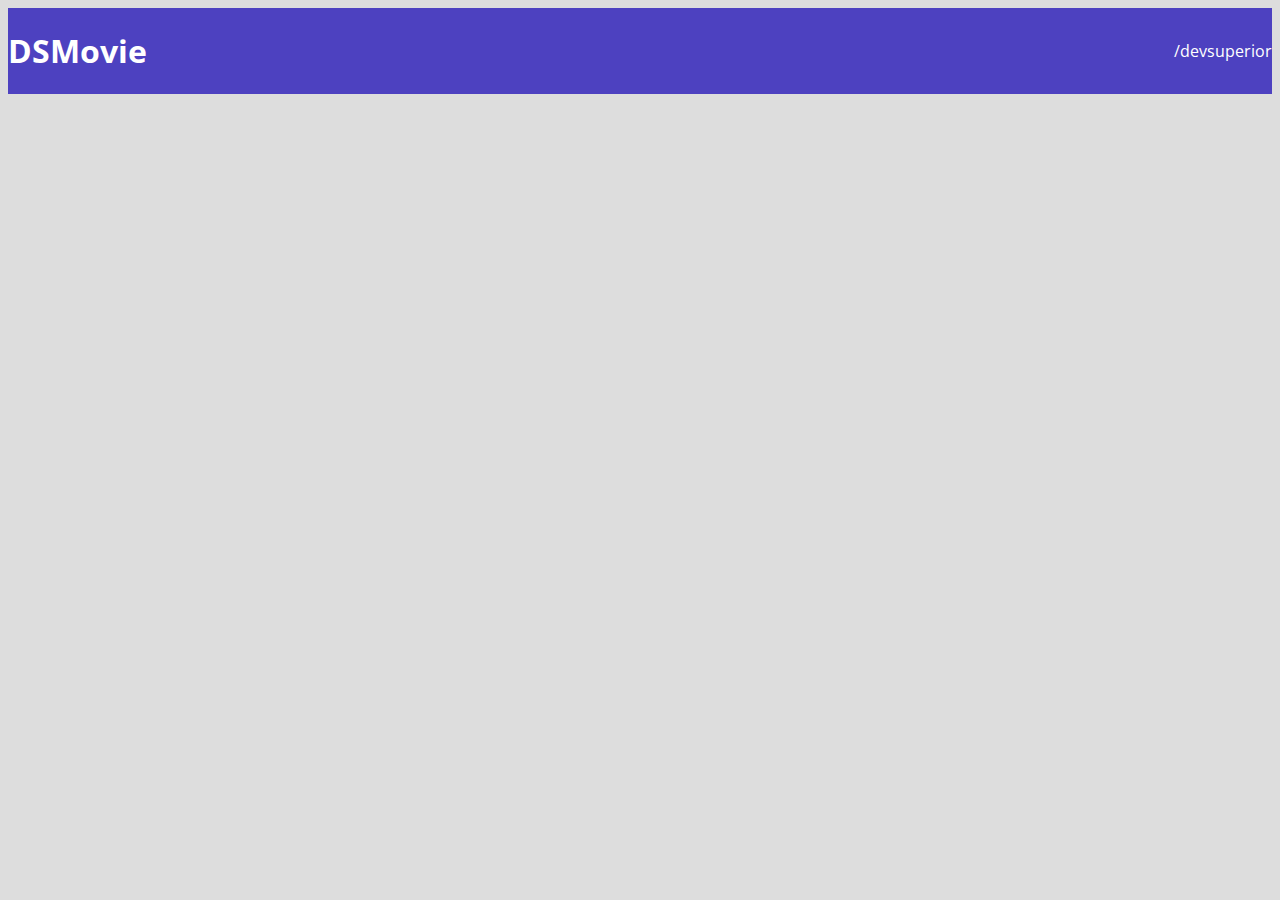
==== index.html @ 49276099 "Barra superior PARTE 1" ====
<!DOCTYPE html>
<html lang="en">
<head>
    <meta charset="UTF-8">
    <meta http-equiv="X-UA-Compatible" content="IE=edge">
    <meta name="viewport" content="width=device-width, initial-scale=1.0">
    <title> Projeto DSMovie</title>

    <link href="https://cdn.jsdelivr.net/npm/bootstrap@5.1.3/dist/css/bootstrap.min.css" rel="stylesheet" integrity="sha384-1BmE4kWBq78iYhFldvKuhfTAU6auU8tT94WrHftjDbrCEXSU1oBoqyl2QvZ6jIW3" crossorigin="anonymous">
    
    <link rel="stylesheet" href="css/styles.css">

</head>
<body>
    <header>
        <nav class="container">
            <h1>DSMovie</h1>
            <a href="https://github.com/devsuperior">/devsuperior</a>
        </nav>
    </header>

</body>
</html>
---- css/styles.css ----
@import url('https://fonts.googleapis.com/css2?family=Open+Sans:wght@300;400;700&display=swap');

* {
    box-sizing: border-box;
font-family:'Open Sans', sans-serif;
}

html, body {
    background-color: #ddd;
}

header {
    background-color: #4D41C0;
    color: #FFFFFF;
}

nav {
    display: flex;
    align-items: center;
    justify-content: space-between;
}

a, a:hover {
    text-decoration: none;
    color: unset;
}
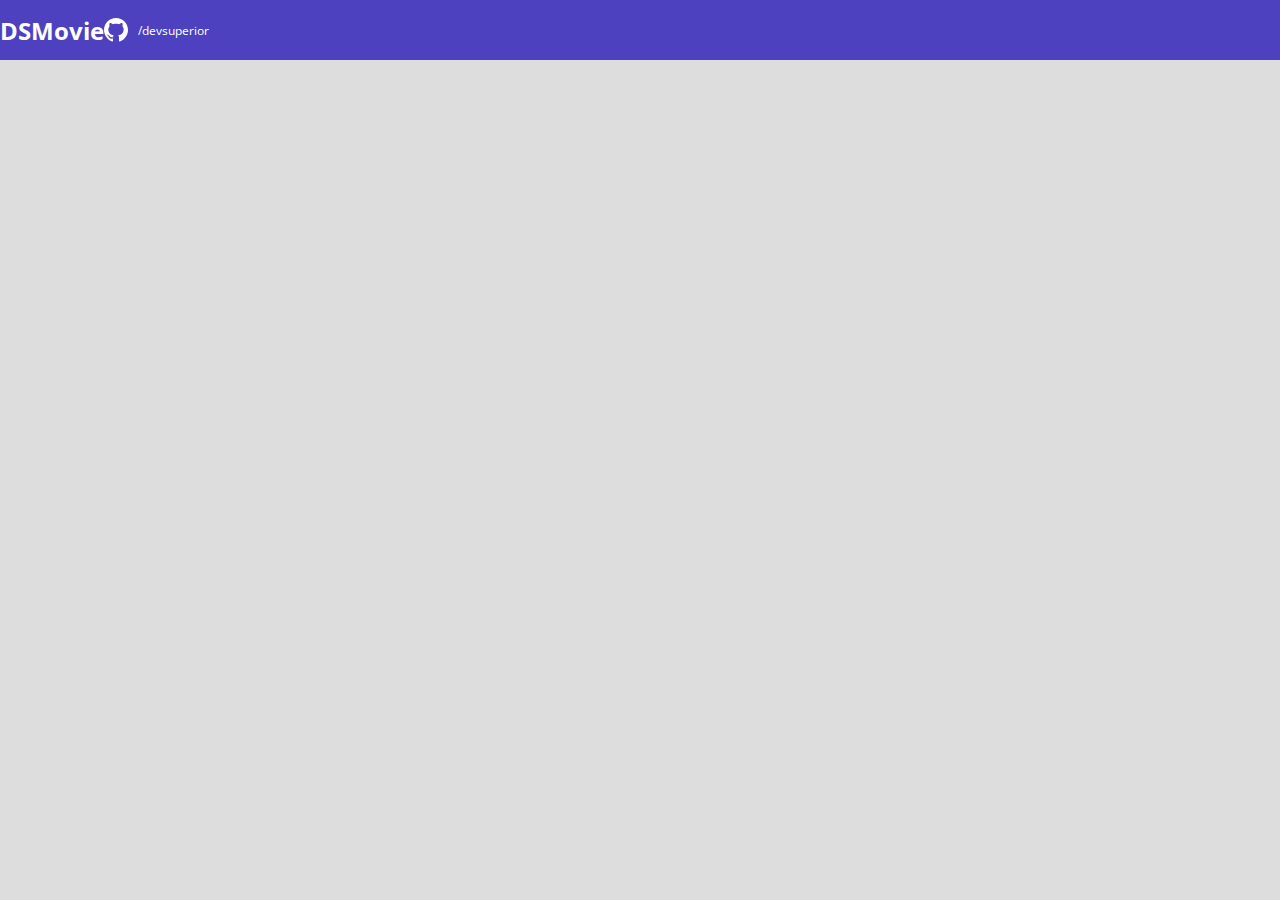
==== commit 69ec99de: "Barra superior PARTE 2" ====
--- a/index.html
+++ b/index.html
@@ -1,23 +1,30 @@
 <!DOCTYPE html>
 <html lang="en">
+
 <head>
     <meta charset="UTF-8">
     <meta http-equiv="X-UA-Compatible" content="IE=edge">
     <meta name="viewport" content="width=device-width, initial-scale=1.0">
     <title> Projeto DSMovie</title>
 
-    <link href="https://cdn.jsdelivr.net/npm/bootstrap@5.1.3/dist/css/bootstrap.min.css" rel="stylesheet" integrity="sha384-1BmE4kWBq78iYhFldvKuhfTAU6auU8tT94WrHftjDbrCEXSU1oBoqyl2QvZ6jIW3" crossorigin="anonymous">
-    
+    <link href="https://cdn.jsdelivr.net/npm/bootstrap@5.1.3/dist/css/bootstrap.min.css" rel="stylesheet"
+        integrity="sha384-1BmE4kWBq78iYhFldvKuhfTAU6auU8tT94WrHftjDbrCEXSU1oBoqyl2QvZ6jIW3" crossorigin="anonymous">
+
     <link rel="stylesheet" href="css/styles.css">
 
 </head>
+
 <body>
     <header>
         <nav class="container">
             <h1>DSMovie</h1>
-            <a href="https://github.com/devsuperior">/devsuperior</a>
+            <div class="dsmovie-contact-container">
+                <img src="img/github.svg" alt="Github">
+                <a href="https://github.com/devsuperior">/devsuperior</a>
+            </div>
         </nav>
     </header>
 
 </body>
+
 </html>--- a/css/styles.css
+++ b/css/styles.css
@@ -1,17 +1,32 @@
 @import url('https://fonts.googleapis.com/css2?family=Open+Sans:wght@300;400;700&display=swap');
 
+:root {
+    --bg-gray: #ddd;
+    --color-primary: #4D41C0;
+    --white: #fff
+
+}
+
 * {
+    margin: 0;
     box-sizing: border-box;
 font-family:'Open Sans', sans-serif;
 }
 
+h1, h2, h3, h4, h5, h6 {
+    margin: 0;    
+}
+
 html, body {
-    background-color: #ddd;
+    background-color: var(--bg-gray);
 }
 
 header {
-    background-color: #4D41C0;
-    color: #FFFFFF;
+    background-color: var(--color-primary);
+    color: var(--white);
+    height: 60px;  
+    display: flex;
+    align-items: center;
 }
 
 nav {
@@ -20,7 +35,26 @@
     justify-content: space-between;
 }
 
+nav h1 {
+    font-size: 24px;
+    font-weight: 700;
+}
+nav a {
+    font-size: 12px;
+    font-weight: 400;   
+}
+
 a, a:hover {
     text-decoration: none;
     color: unset;
+}
+
+.dsmovie-contact-container {
+    display: flex;
+    align-items: center;
+
+}
+
+.dsmovie-contact-container img {
+    margin-right: 10px;
 }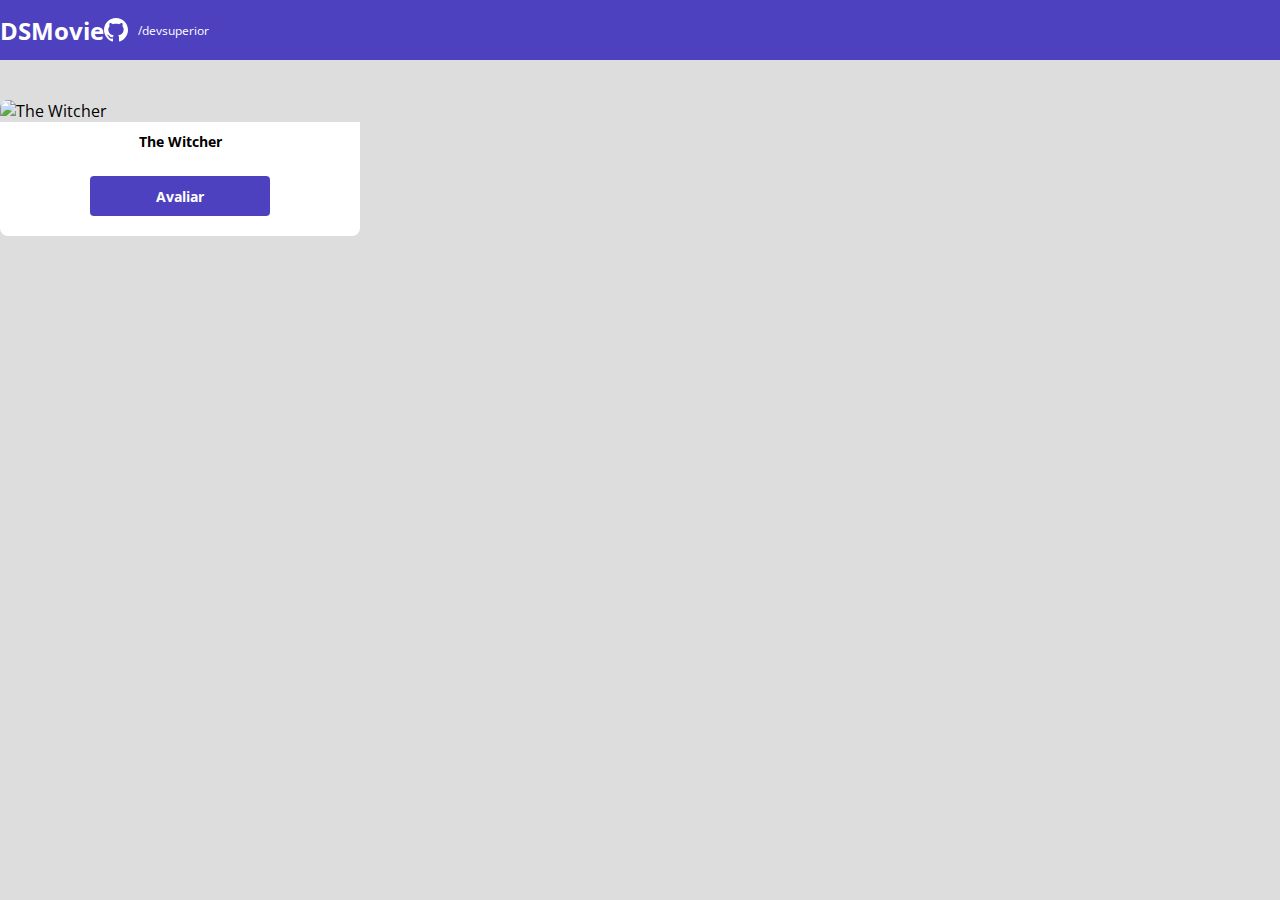
==== commit a1507307: "Card de filme" ====
--- a/index.html
+++ b/index.html
@@ -25,6 +25,21 @@
         </nav>
     </header>
 
+    <main>
+        <section id="dsmovie-card-list" class="container">
+
+            <div class="dsmovie-card">
+                <img src="https://www.themoviedb.org/t/p/w533_and_h300_bestv2/jBJWaqoSCiARWtfV0GlqHrcdidd.jpg" alt="The Witcher">
+                <div class="dsmovie-card-description">
+                    <h3>The Witcher</h3>
+                    <a class="dsmovie-btn" href="form.html">Avaliar</a> 
+                </div>
+
+            </div>
+        </section>
+
+    </main>
+    
 </body>
 
 </html>--- a/css/styles.css
+++ b/css/styles.css
@@ -2,6 +2,7 @@
 
 :root {
     --bg-gray: #ddd;
+    --text-gray: #4a4a4a;
     --color-primary: #4D41C0;
     --white: #fff
 
@@ -57,4 +58,49 @@
 
 .dsmovie-contact-container img {
     margin-right: 10px;
+}
+
+#dsmovie-card-list {
+   padding: 40px 0;
+
+}
+
+.dsmovie-card {
+    width: 360px;
+
+}
+
+.dsmovie-card img {
+    width: 100%;
+    border-radius: 8px 8px 0 0;    
+}
+
+.dsmovie-card-description {
+    background-color: var(--white);
+    padding: 10px 0 20px 0;
+    display: flex;
+    flex-direction: column;
+    align-items: center;
+    border-radius: 0 0 8px 8px;
+
+}
+
+.dsmovie-card-description h3 {
+    font-size: 14px;
+    font-weight: 700;
+    margin-bottom: 25px;
+    
+}
+
+.dsmovie-btn, .dsmovie-btn:hover {
+    width: 180px;
+    height: 40px;
+    background-color: var(--color-primary);
+    color: var(--white);
+    font-size: 14px;
+    font-weight: 700;
+    display: flex;
+    align-items: center;
+    justify-content: center;
+    border-radius: 4px;
 }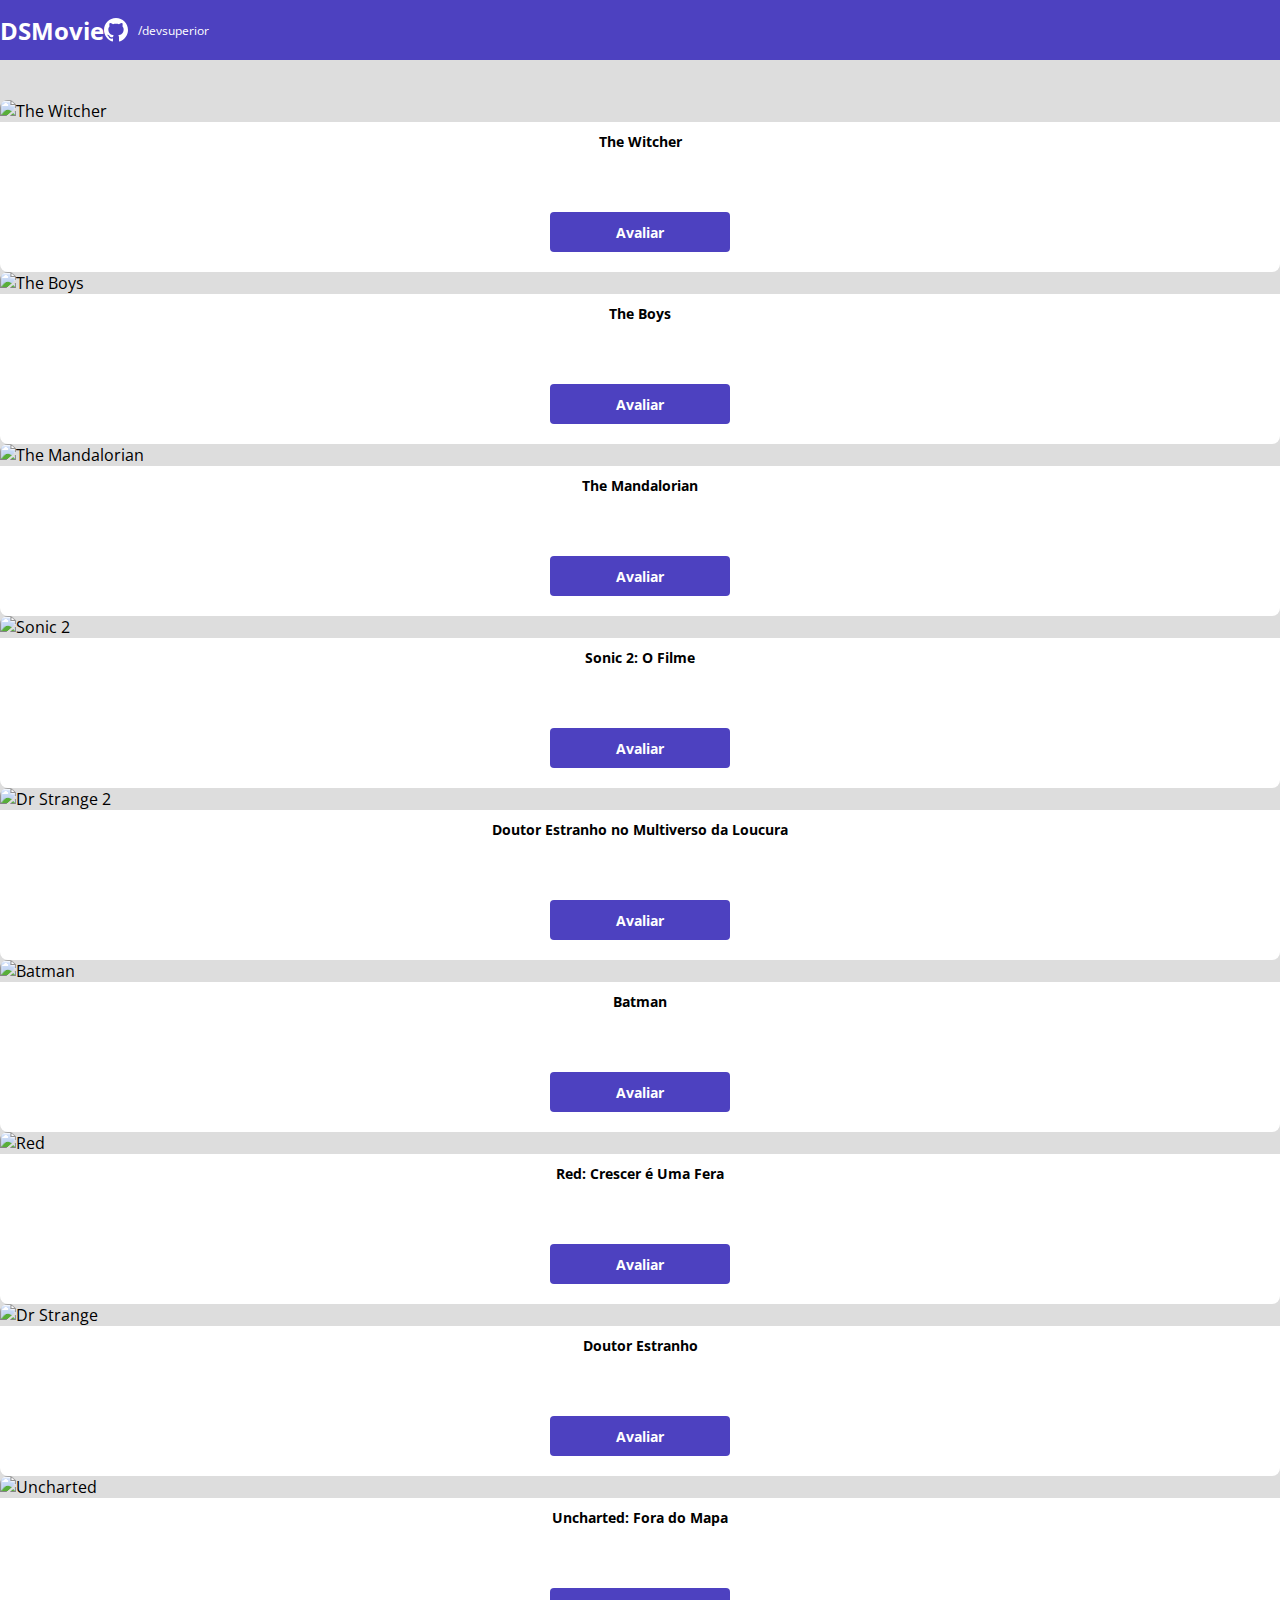
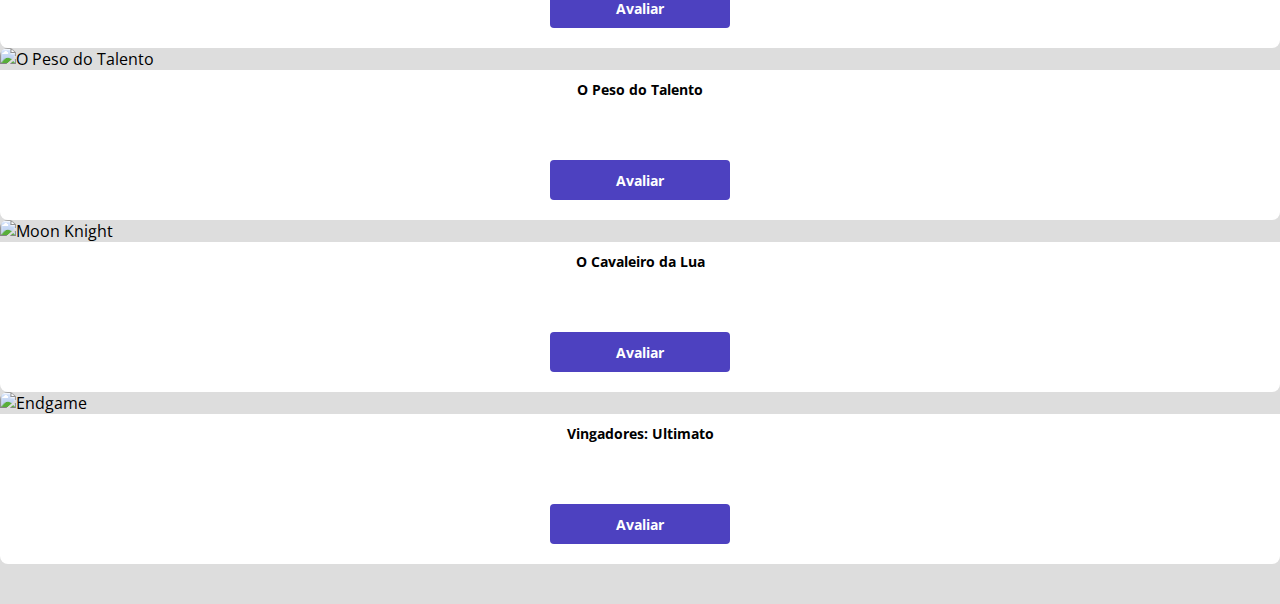
==== commit cfc5fa76: "Listagem de cards" ====
--- a/index.html
+++ b/index.html
@@ -28,14 +28,131 @@
     <main>
         <section id="dsmovie-card-list" class="container">
 
-            <div class="dsmovie-card">
-                <img src="https://www.themoviedb.org/t/p/w533_and_h300_bestv2/jBJWaqoSCiARWtfV0GlqHrcdidd.jpg" alt="The Witcher">
-                <div class="dsmovie-card-description">
-                    <h3>The Witcher</h3>
-                    <a class="dsmovie-btn" href="form.html">Avaliar</a> 
+            <div class="row">
+
+                <div class="col-sm-6 col-lg-4 col-xl-3 mb-3">
+                    <div class="dsmovie-card">
+                        <img src="https://www.themoviedb.org/t/p/w533_and_h300_bestv2/jBJWaqoSCiARWtfV0GlqHrcdidd.jpg" alt="The Witcher">
+                        <div class="dsmovie-card-description">
+                            <h3>The Witcher</h3>
+                            <a class="dsmovie-btn" href="form.html">Avaliar</a> 
+                        </div>
+                    </div>
+                </div>
+                
+                <div class="col-sm-6 col-lg-4 col-xl-3 mb-3">
+                    <div class="dsmovie-card">
+                        <img src="https://www.themoviedb.org/t/p/w533_and_h300_bestv2/bI37vIHSH7o4IVkq37P8cfxQGMx.jpg" alt="The Boys">
+                        <div class="dsmovie-card-description">
+                            <h3>The Boys</h3>
+                            <a class="dsmovie-btn" href="form.html">Avaliar</a> 
+                        </div>
+                    </div>
+                </div>
+                      
+                <div class="col-sm-6 col-lg-4 col-xl-3 mb-3">
+                    <div class="dsmovie-card">
+                        <img src="https://www.themoviedb.org/t/p/w533_and_h300_bestv2/9ijMGlJKqcslswWUzTEwScm82Gs.jpg" alt="The Mandalorian">
+                        <div class="dsmovie-card-description">
+                            <h3>The Mandalorian</h3>
+                            <a class="dsmovie-btn" href="form.html">Avaliar</a> 
+                        </div>
+                    </div>
+                </div>      
+
+                <div class="col-sm-6 col-lg-4 col-xl-3 mb-3">
+                    <div class="dsmovie-card">
+                        <img src="https://www.themoviedb.org/t/p/w533_and_h300_bestv2/egoyMDLqCxzjnSrWOz50uLlJWmD.jpg" alt="Sonic 2">
+                        <div class="dsmovie-card-description">
+                            <h3>Sonic 2: O Filme</h3>
+                            <a class="dsmovie-btn" href="form.html">Avaliar</a> 
+                        </div>
+                    </div>
+                </div>
+                                      
+                <div class="col-sm-6 col-lg-4 col-xl-3 mb-3">
+                    <div class="dsmovie-card">
+                        <img src="https://www.themoviedb.org/t/p/w533_and_h300_bestv2/AdyJH8kDm8xT8IKTlgpEC15ny4u.jpg" alt="Dr Strange 2">
+                        <div class="dsmovie-card-description">
+                            <h3>Doutor Estranho no Multiverso da Loucura</h3>
+                            <a class="dsmovie-btn" href="form.html">Avaliar</a> 
+                        </div>
+                    </div>
+                </div>
+                      
+                <div class="col-sm-6 col-lg-4 col-xl-3 mb-3">
+                    <div class="dsmovie-card">
+                        <img src="https://www.themoviedb.org/t/p/w533_and_h300_bestv2/5P8SmMzSNYikXpxil6BYzJ16611.jpg" alt="Batman">
+                        <div class="dsmovie-card-description">
+                            <h3>Batman</h3>
+                            <a class="dsmovie-btn" href="form.html">Avaliar</a> 
+                        </div>
+                    </div>
+                </div>
+                      
+                <div class="col-sm-6 col-lg-4 col-xl-3 mb-3">
+                    <div class="dsmovie-card">
+                        <img src="https://www.themoviedb.org/t/p/w533_and_h300_bestv2/fOy2Jurz9k6RnJnMUMRDAgBwru2.jpg" alt="Red">
+                        <div class="dsmovie-card-description">
+                            <h3>Red: Crescer é Uma Fera</h3>
+                            <a class="dsmovie-btn" href="form.html">Avaliar</a> 
+                        </div>
+                    </div>
+                </div>
+                      
+                <div class="col-sm-6 col-lg-4 col-xl-3 mb-3">
+                    <div class="dsmovie-card">
+                        <img src="https://www.themoviedb.org/t/p/w533_and_h300_bestv2/eQN31P4IEhyp6NkdccvppJnyuJ4.jpg" alt="Dr Strange">
+                        <div class="dsmovie-card-description">
+                            <h3>Doutor Estranho</h3>
+                            <a class="dsmovie-btn" href="form.html">Avaliar</a> 
+                        </div>
+                    </div>
+                </div>
+                      
+                <div class="col-sm-6 col-lg-4 col-xl-3 mb-3">
+                    <div class="dsmovie-card">
+                        <img src="https://www.themoviedb.org/t/p/w533_and_h300_bestv2/aEGiJJP91HsKVTEPy1HhmN0wRLm.jpg" alt="Uncharted">
+                        <div class="dsmovie-card-description">
+                            <h3>Uncharted: Fora do Mapa</h3>
+                            <a class="dsmovie-btn" href="form.html">Avaliar</a> 
+                        </div>
+                    </div>
+                </div>
+                      
+                <div class="col-sm-6 col-lg-4 col-xl-3 mb-3">
+                    <div class="dsmovie-card">
+                        <img src="https://www.themoviedb.org/t/p/w533_and_h300_bestv2/k4TpF7wl1FMPzHRJNudODAm7h0P.jpg" alt="O Peso do Talento">
+                        <div class="dsmovie-card-description">
+                            <h3>O Peso do Talento</h3>
+                            <a class="dsmovie-btn" href="form.html">Avaliar</a> 
+                        </div>
+                    </div>
+                </div>
+                      
+                <div class="col-sm-6 col-lg-4 col-xl-3 mb-3">
+                    <div class="dsmovie-card">
+                        <img src="https://www.themoviedb.org/t/p/w533_and_h300_bestv2/jtER3n8XNzZTuo6ADt7VlyXirPp.jpg" alt="Moon Knight">
+                        <div class="dsmovie-card-description">
+                            <h3>O Cavaleiro da Lua</h3>
+                            <a class="dsmovie-btn" href="form.html">Avaliar</a> 
+                        </div>
+                    </div>
+                </div>
+                      
+                <div class="col-sm-6 col-lg-4 col-xl-3 mb-3">
+                    <div class="dsmovie-card">
+                        <img src="https://www.themoviedb.org/t/p/w533_and_h300_bestv2/7RyHsO4yDXtBv1zUU3mTpHeQ0d5.jpg" alt="Endgame">
+                        <div class="dsmovie-card-description">
+                            <h3>Vingadores: Ultimato</h3>
+                            <a class="dsmovie-btn" href="form.html">Avaliar</a> 
+                        </div>
+                    </div>
                 </div>
 
             </div>
+
+
         </section>
 
     </main>
--- a/css/styles.css
+++ b/css/styles.css
@@ -66,7 +66,7 @@
 }
 
 .dsmovie-card {
-    width: 360px;
+    width: 100%;
 
 }
 
@@ -77,11 +77,13 @@
 
 .dsmovie-card-description {
     background-color: var(--white);
-    padding: 10px 0 20px 0;
+    padding: 10px 20px 20px 20px;
     display: flex;
     flex-direction: column;
     align-items: center;
+    justify-content: space-between;
     border-radius: 0 0 8px 8px;
+    min-height: 150px;
 
 }
 
@@ -89,6 +91,7 @@
     font-size: 14px;
     font-weight: 700;
     margin-bottom: 25px;
+    text-align: center;
     
 }
 
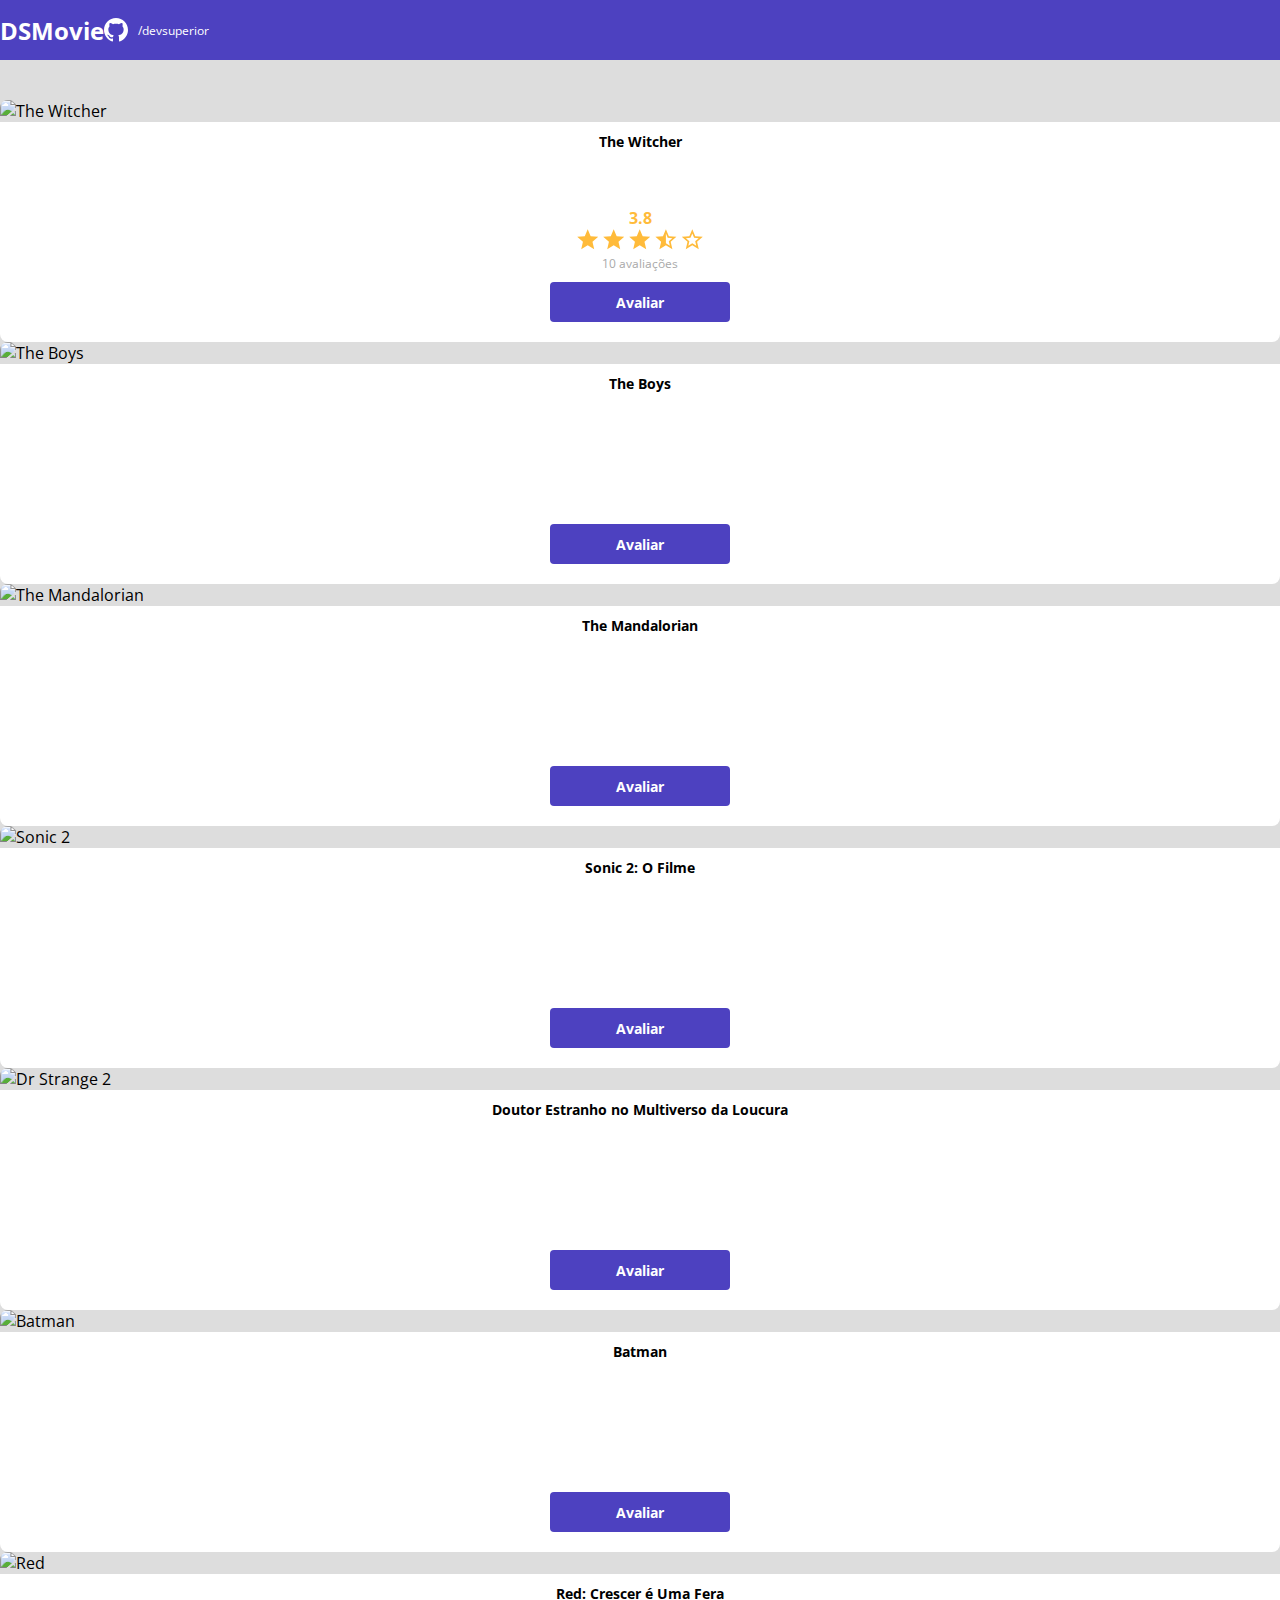
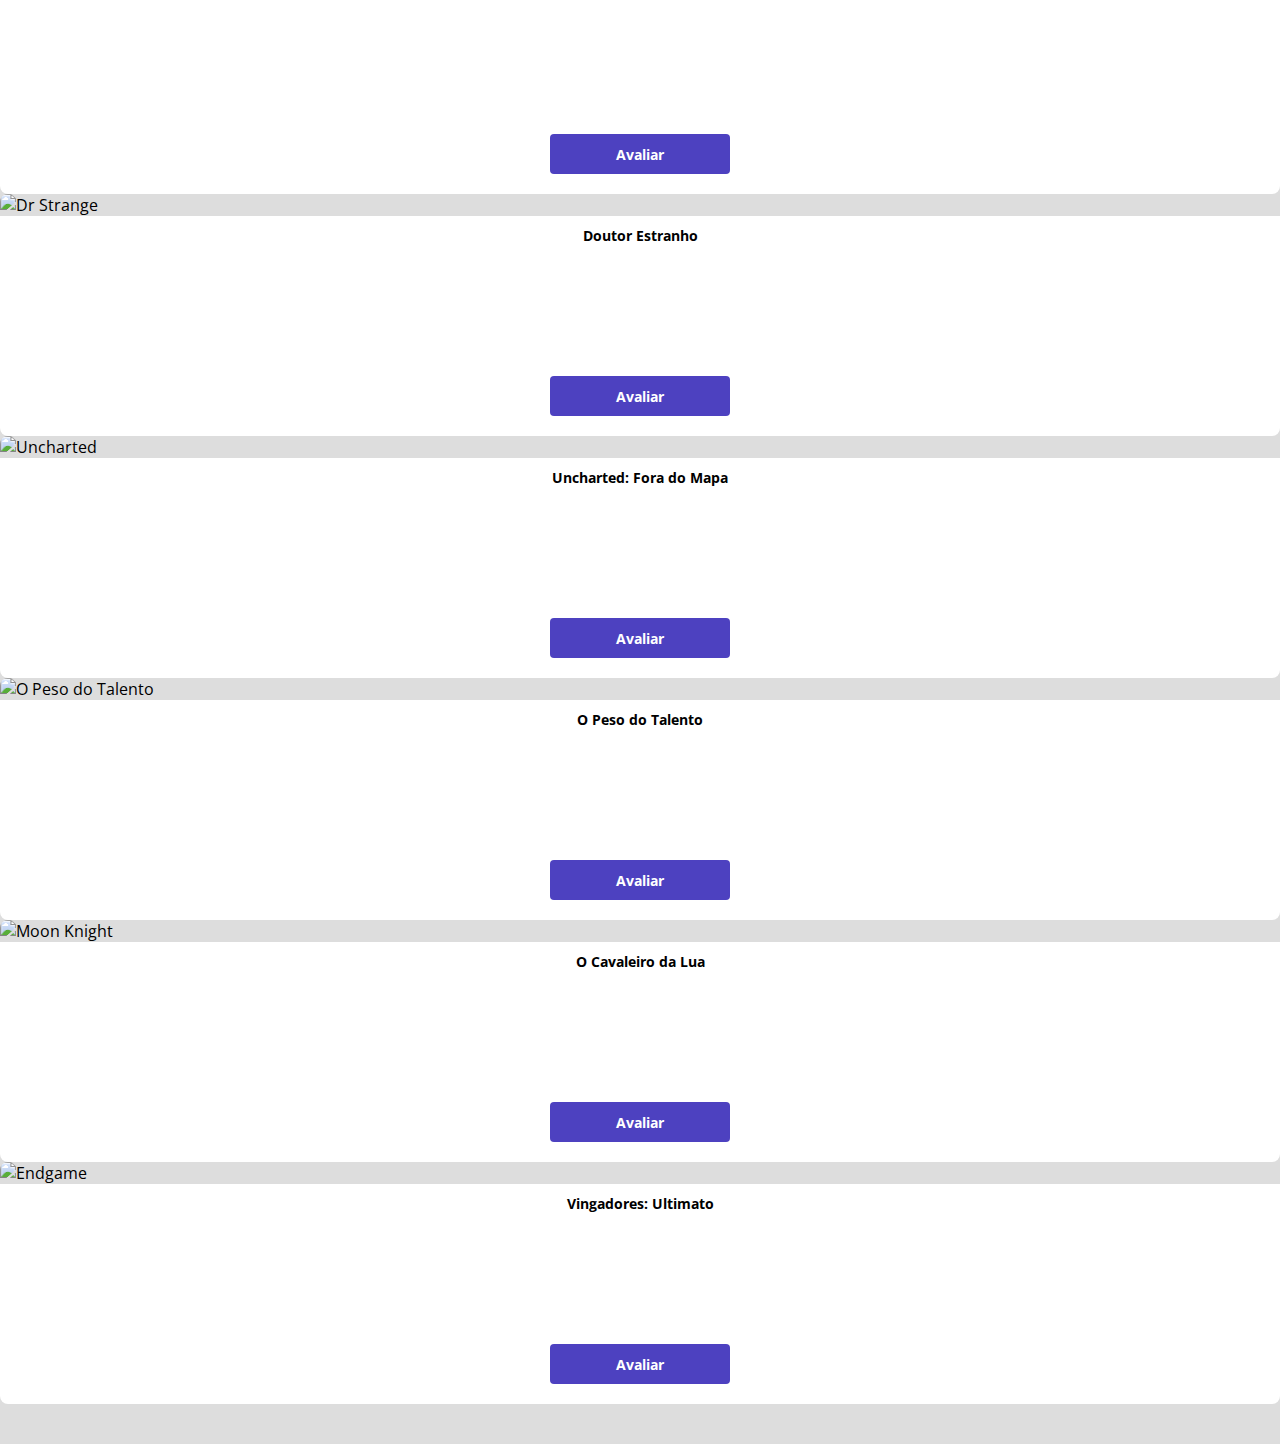
==== commit 1136c0fb: "Avaliação com estrelas" ====
--- a/index.html
+++ b/index.html
@@ -32,120 +32,143 @@
 
                 <div class="col-sm-6 col-lg-4 col-xl-3 mb-3">
                     <div class="dsmovie-card">
-                        <img src="https://www.themoviedb.org/t/p/w533_and_h300_bestv2/jBJWaqoSCiARWtfV0GlqHrcdidd.jpg" alt="The Witcher">
+                        <img src="https://www.themoviedb.org/t/p/w533_and_h300_bestv2/jBJWaqoSCiARWtfV0GlqHrcdidd.jpg"
+                            alt="The Witcher">
                         <div class="dsmovie-card-description">
                             <h3>The Witcher</h3>
-                            <a class="dsmovie-btn" href="form.html">Avaliar</a> 
+                            <div class="dsmovie-card-description-bottom">
+                                <h4>3.8</h4>
+                                <div>
+                                    <img src="img/star-full.svg" alt="Star">
+                                    <img src="img/star-full.svg" alt="Star">
+                                    <img src="img/star-full.svg" alt="Star">
+                                    <img src="img/star-half.svg" alt="Star">
+                                    <img src="img/star-empty.svg" alt="Star">
+                                </div>
+                                <p>10 avaliações</p>
+                                <a class="dsmovie-btn" href="form.html">Avaliar</a>
+                            </div>   
                         </div>
                     </div>
                 </div>
-                
+
                 <div class="col-sm-6 col-lg-4 col-xl-3 mb-3">
                     <div class="dsmovie-card">
-                        <img src="https://www.themoviedb.org/t/p/w533_and_h300_bestv2/bI37vIHSH7o4IVkq37P8cfxQGMx.jpg" alt="The Boys">
+                        <img src="https://www.themoviedb.org/t/p/w533_and_h300_bestv2/bI37vIHSH7o4IVkq37P8cfxQGMx.jpg"
+                            alt="The Boys">
                         <div class="dsmovie-card-description">
                             <h3>The Boys</h3>
-                            <a class="dsmovie-btn" href="form.html">Avaliar</a> 
+                            <a class="dsmovie-btn" href="form.html">Avaliar</a>
                         </div>
                     </div>
                 </div>
-                      
-                <div class="col-sm-6 col-lg-4 col-xl-3 mb-3">
-                    <div class="dsmovie-card">
-                        <img src="https://www.themoviedb.org/t/p/w533_and_h300_bestv2/9ijMGlJKqcslswWUzTEwScm82Gs.jpg" alt="The Mandalorian">
-                        <div class="dsmovie-card-description">
-                            <h3>The Mandalorian</h3>
-                            <a class="dsmovie-btn" href="form.html">Avaliar</a> 
-                        </div>
-                    </div>
-                </div>      
 
                 <div class="col-sm-6 col-lg-4 col-xl-3 mb-3">
                     <div class="dsmovie-card">
-                        <img src="https://www.themoviedb.org/t/p/w533_and_h300_bestv2/egoyMDLqCxzjnSrWOz50uLlJWmD.jpg" alt="Sonic 2">
+                        <img src="https://www.themoviedb.org/t/p/w533_and_h300_bestv2/9ijMGlJKqcslswWUzTEwScm82Gs.jpg"
+                            alt="The Mandalorian">
                         <div class="dsmovie-card-description">
-                            <h3>Sonic 2: O Filme</h3>
-                            <a class="dsmovie-btn" href="form.html">Avaliar</a> 
+                            <h3>The Mandalorian</h3>
+                            <a class="dsmovie-btn" href="form.html">Avaliar</a>
                         </div>
                     </div>
                 </div>
-                                      
+
                 <div class="col-sm-6 col-lg-4 col-xl-3 mb-3">
                     <div class="dsmovie-card">
-                        <img src="https://www.themoviedb.org/t/p/w533_and_h300_bestv2/AdyJH8kDm8xT8IKTlgpEC15ny4u.jpg" alt="Dr Strange 2">
+                        <img src="https://www.themoviedb.org/t/p/w533_and_h300_bestv2/egoyMDLqCxzjnSrWOz50uLlJWmD.jpg"
+                            alt="Sonic 2">
                         <div class="dsmovie-card-description">
-                            <h3>Doutor Estranho no Multiverso da Loucura</h3>
-                            <a class="dsmovie-btn" href="form.html">Avaliar</a> 
+                            <h3>Sonic 2: O Filme</h3>
+                            <a class="dsmovie-btn" href="form.html">Avaliar</a>
                         </div>
                     </div>
                 </div>
-                      
+
                 <div class="col-sm-6 col-lg-4 col-xl-3 mb-3">
                     <div class="dsmovie-card">
-                        <img src="https://www.themoviedb.org/t/p/w533_and_h300_bestv2/5P8SmMzSNYikXpxil6BYzJ16611.jpg" alt="Batman">
+                        <img src="https://www.themoviedb.org/t/p/w533_and_h300_bestv2/AdyJH8kDm8xT8IKTlgpEC15ny4u.jpg"
+                            alt="Dr Strange 2">
                         <div class="dsmovie-card-description">
-                            <h3>Batman</h3>
-                            <a class="dsmovie-btn" href="form.html">Avaliar</a> 
+                            <h3>Doutor Estranho no Multiverso da Loucura</h3>
+                            <a class="dsmovie-btn" href="form.html">Avaliar</a>
                         </div>
                     </div>
                 </div>
-                      
+
                 <div class="col-sm-6 col-lg-4 col-xl-3 mb-3">
                     <div class="dsmovie-card">
-                        <img src="https://www.themoviedb.org/t/p/w533_and_h300_bestv2/fOy2Jurz9k6RnJnMUMRDAgBwru2.jpg" alt="Red">
+                        <img src="https://www.themoviedb.org/t/p/w533_and_h300_bestv2/5P8SmMzSNYikXpxil6BYzJ16611.jpg"
+                            alt="Batman">
                         <div class="dsmovie-card-description">
-                            <h3>Red: Crescer é Uma Fera</h3>
-                            <a class="dsmovie-btn" href="form.html">Avaliar</a> 
+                            <h3>Batman</h3>
+                            <a class="dsmovie-btn" href="form.html">Avaliar</a>
                         </div>
                     </div>
                 </div>
-                      
+
                 <div class="col-sm-6 col-lg-4 col-xl-3 mb-3">
                     <div class="dsmovie-card">
-                        <img src="https://www.themoviedb.org/t/p/w533_and_h300_bestv2/eQN31P4IEhyp6NkdccvppJnyuJ4.jpg" alt="Dr Strange">
+                        <img src="https://www.themoviedb.org/t/p/w533_and_h300_bestv2/fOy2Jurz9k6RnJnMUMRDAgBwru2.jpg"
+                            alt="Red">
                         <div class="dsmovie-card-description">
-                            <h3>Doutor Estranho</h3>
-                            <a class="dsmovie-btn" href="form.html">Avaliar</a> 
+                            <h3>Red: Crescer é Uma Fera</h3>
+                            <a class="dsmovie-btn" href="form.html">Avaliar</a>
                         </div>
                     </div>
                 </div>
-                      
+
                 <div class="col-sm-6 col-lg-4 col-xl-3 mb-3">
                     <div class="dsmovie-card">
-                        <img src="https://www.themoviedb.org/t/p/w533_and_h300_bestv2/aEGiJJP91HsKVTEPy1HhmN0wRLm.jpg" alt="Uncharted">
+                        <img src="https://www.themoviedb.org/t/p/w533_and_h300_bestv2/eQN31P4IEhyp6NkdccvppJnyuJ4.jpg"
+                            alt="Dr Strange">
                         <div class="dsmovie-card-description">
-                            <h3>Uncharted: Fora do Mapa</h3>
-                            <a class="dsmovie-btn" href="form.html">Avaliar</a> 
+                            <h3>Doutor Estranho</h3>
+                            <a class="dsmovie-btn" href="form.html">Avaliar</a>
                         </div>
                     </div>
                 </div>
-                      
+
                 <div class="col-sm-6 col-lg-4 col-xl-3 mb-3">
                     <div class="dsmovie-card">
-                        <img src="https://www.themoviedb.org/t/p/w533_and_h300_bestv2/k4TpF7wl1FMPzHRJNudODAm7h0P.jpg" alt="O Peso do Talento">
+                        <img src="https://www.themoviedb.org/t/p/w533_and_h300_bestv2/aEGiJJP91HsKVTEPy1HhmN0wRLm.jpg"
+                            alt="Uncharted">
                         <div class="dsmovie-card-description">
-                            <h3>O Peso do Talento</h3>
-                            <a class="dsmovie-btn" href="form.html">Avaliar</a> 
+                            <h3>Uncharted: Fora do Mapa</h3>
+                            <a class="dsmovie-btn" href="form.html">Avaliar</a>
                         </div>
                     </div>
                 </div>
-                      
+
                 <div class="col-sm-6 col-lg-4 col-xl-3 mb-3">
                     <div class="dsmovie-card">
-                        <img src="https://www.themoviedb.org/t/p/w533_and_h300_bestv2/jtER3n8XNzZTuo6ADt7VlyXirPp.jpg" alt="Moon Knight">
+                        <img src="https://www.themoviedb.org/t/p/w533_and_h300_bestv2/k4TpF7wl1FMPzHRJNudODAm7h0P.jpg"
+                            alt="O Peso do Talento">
                         <div class="dsmovie-card-description">
-                            <h3>O Cavaleiro da Lua</h3>
-                            <a class="dsmovie-btn" href="form.html">Avaliar</a> 
+                            <h3>O Peso do Talento</h3>
+                            <a class="dsmovie-btn" href="form.html">Avaliar</a>
                         </div>
                     </div>
                 </div>
-                      
+
                 <div class="col-sm-6 col-lg-4 col-xl-3 mb-3">
                     <div class="dsmovie-card">
-                        <img src="https://www.themoviedb.org/t/p/w533_and_h300_bestv2/7RyHsO4yDXtBv1zUU3mTpHeQ0d5.jpg" alt="Endgame">
+                        <img src="https://www.themoviedb.org/t/p/w533_and_h300_bestv2/jtER3n8XNzZTuo6ADt7VlyXirPp.jpg"
+                            alt="Moon Knight">
+                        <div class="dsmovie-card-description">
+                            <h3>O Cavaleiro da Lua</h3>
+                            <a class="dsmovie-btn" href="form.html">Avaliar</a>
+                        </div>
+                    </div>
+                </div>
+
+                <div class="col-sm-6 col-lg-4 col-xl-3 mb-3">
+                    <div class="dsmovie-card">
+                        <img src="https://www.themoviedb.org/t/p/w533_and_h300_bestv2/7RyHsO4yDXtBv1zUU3mTpHeQ0d5.jpg"
+                            alt="Endgame">
                         <div class="dsmovie-card-description">
                             <h3>Vingadores: Ultimato</h3>
-                            <a class="dsmovie-btn" href="form.html">Avaliar</a> 
+                            <a class="dsmovie-btn" href="form.html">Avaliar</a>
                         </div>
                     </div>
                 </div>
@@ -156,7 +179,7 @@
         </section>
 
     </main>
-    
+
 </body>
 
 </html>--- a/css/styles.css
+++ b/css/styles.css
@@ -4,8 +4,9 @@
     --bg-gray: #ddd;
     --text-gray: #4a4a4a;
     --color-primary: #4D41C0;
-    --white: #fff
-
+    --white: #fff;
+    --text-light-gray: #aaa;
+    --star-yellow: #ffbb3a;
 }
 
 * {
@@ -83,7 +84,7 @@
     align-items: center;
     justify-content: space-between;
     border-radius: 0 0 8px 8px;
-    min-height: 150px;
+    height: 220px;
 
 }
 
@@ -93,6 +94,29 @@
     margin-bottom: 25px;
     text-align: center;
     
+}
+
+.dsmovie-card-description-bottom {
+    display: flex;
+    flex-direction: column;
+    align-items: center;
+}
+
+.dsmovie-card-description-bottom h4 {
+    font-size: 16px;
+    font-weight: 700;
+    color: var(--star-yellow);
+}
+
+.dsmovie-card-description-bottom p {
+    font-size: 12px;
+    font-weight: 400;
+    color: var(--text-light-gray);
+    margin-bottom: 10px;
+}
+
+.dsmovie-card-description-bottom img {
+    width: 22px;
 }
 
 .dsmovie-btn, .dsmovie-btn:hover {
@@ -106,4 +130,47 @@
     align-items: center;
     justify-content: center;
     border-radius: 4px;
+    border: 0;
+}
+
+.dsmovie-form-container {
+    padding:40px 0;
+    max-width: 480px;
+
+}
+
+.dsmovie-form-description {
+    background-color: var(--white);
+    padding: 20px;
+    display: flex;
+    flex-direction: column;
+    align-items: center;
+    border-radius: 0 0 8px 8px;
+}
+
+.dsmovie-form-description h3 {
+    font-size: 13px;
+    font-weight: 700;
+    margin-bottom: 20px;
+}
+
+.dsmovie-form {
+    width: 100%;
+}
+
+.dsmovie-form-group{
+    margin-bottom: 20px;
+}
+
+.dsmovie-form-group label {
+    font-size: 12px;
+    color: var(--text-light-gray);
+}
+
+.dsmovie-form-btn-container {
+    height: 100px;
+    display: flex;
+    flex-direction: column;
+    align-items: center;
+    justify-content: space-between;
 }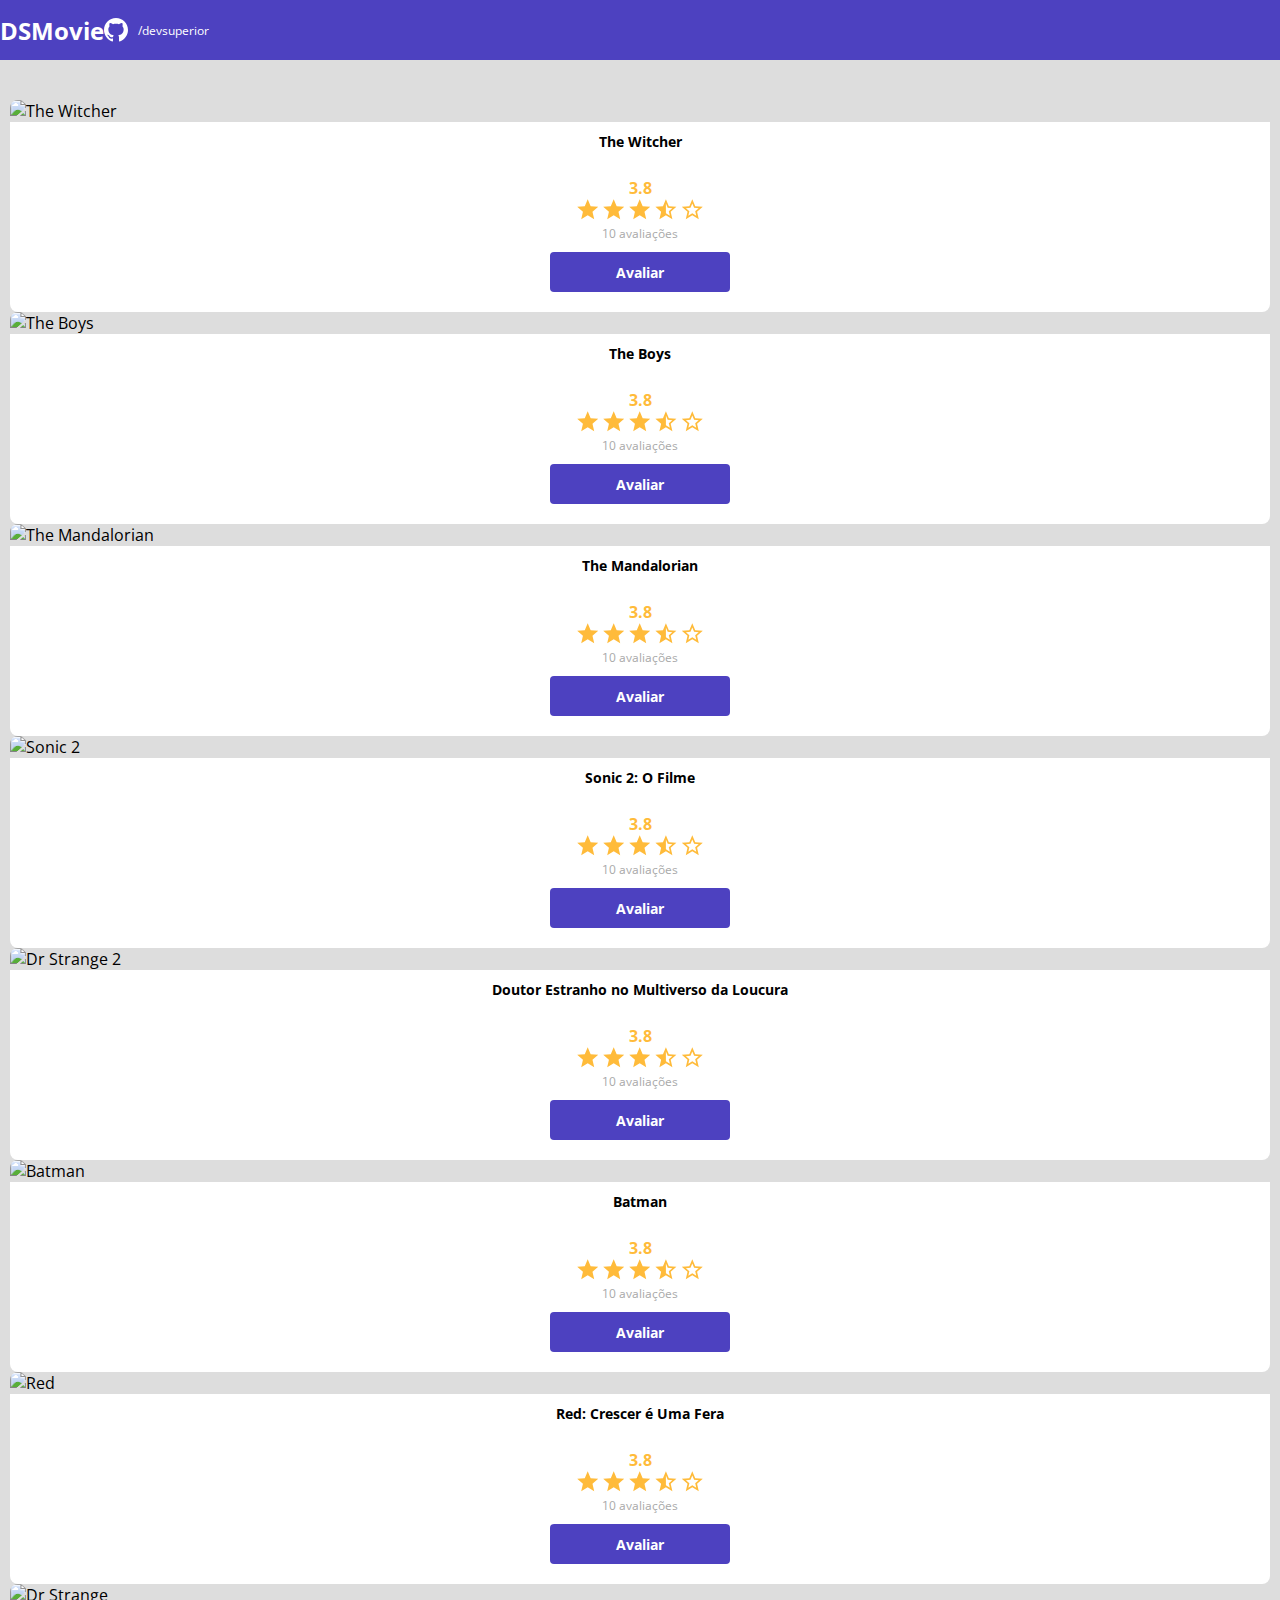
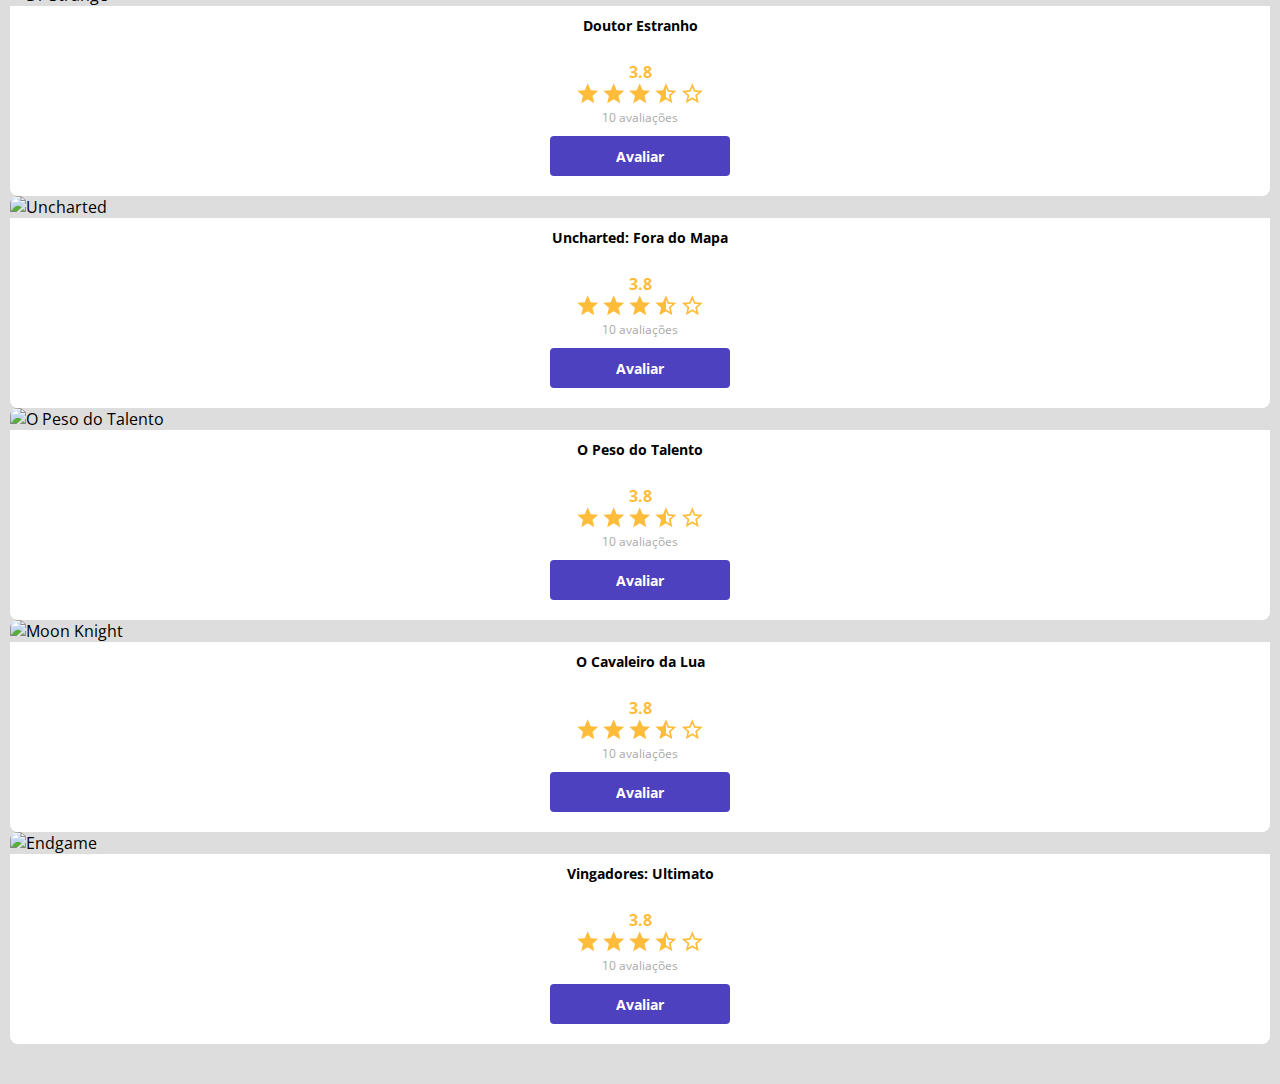
==== commit bf3f9a98: "Polimento da listagem" ====
--- a/index.html
+++ b/index.html
@@ -58,7 +58,18 @@
                             alt="The Boys">
                         <div class="dsmovie-card-description">
                             <h3>The Boys</h3>
-                            <a class="dsmovie-btn" href="form.html">Avaliar</a>
+                            <div class="dsmovie-card-description-bottom">
+                                <h4>3.8</h4>
+                                <div>
+                                    <img src="img/star-full.svg" alt="Star">
+                                    <img src="img/star-full.svg" alt="Star">
+                                    <img src="img/star-full.svg" alt="Star">
+                                    <img src="img/star-half.svg" alt="Star">
+                                    <img src="img/star-empty.svg" alt="Star">
+                                </div>
+                                <p>10 avaliações</p>
+                                <a class="dsmovie-btn" href="form.html">Avaliar</a>
+                            </div>   
                         </div>
                     </div>
                 </div>
@@ -69,7 +80,18 @@
                             alt="The Mandalorian">
                         <div class="dsmovie-card-description">
                             <h3>The Mandalorian</h3>
-                            <a class="dsmovie-btn" href="form.html">Avaliar</a>
+                            <div class="dsmovie-card-description-bottom">
+                                <h4>3.8</h4>
+                                <div>
+                                    <img src="img/star-full.svg" alt="Star">
+                                    <img src="img/star-full.svg" alt="Star">
+                                    <img src="img/star-full.svg" alt="Star">
+                                    <img src="img/star-half.svg" alt="Star">
+                                    <img src="img/star-empty.svg" alt="Star">
+                                </div>
+                                <p>10 avaliações</p>
+                                <a class="dsmovie-btn" href="form.html">Avaliar</a>
+                            </div>   
                         </div>
                     </div>
                 </div>
@@ -80,7 +102,18 @@
                             alt="Sonic 2">
                         <div class="dsmovie-card-description">
                             <h3>Sonic 2: O Filme</h3>
-                            <a class="dsmovie-btn" href="form.html">Avaliar</a>
+                            <div class="dsmovie-card-description-bottom">
+                                <h4>3.8</h4>
+                                <div>
+                                    <img src="img/star-full.svg" alt="Star">
+                                    <img src="img/star-full.svg" alt="Star">
+                                    <img src="img/star-full.svg" alt="Star">
+                                    <img src="img/star-half.svg" alt="Star">
+                                    <img src="img/star-empty.svg" alt="Star">
+                                </div>
+                                <p>10 avaliações</p>
+                                <a class="dsmovie-btn" href="form.html">Avaliar</a>
+                            </div>   
                         </div>
                     </div>
                 </div>
@@ -91,7 +124,18 @@
                             alt="Dr Strange 2">
                         <div class="dsmovie-card-description">
                             <h3>Doutor Estranho no Multiverso da Loucura</h3>
-                            <a class="dsmovie-btn" href="form.html">Avaliar</a>
+                            <div class="dsmovie-card-description-bottom">
+                                <h4>3.8</h4>
+                                <div>
+                                    <img src="img/star-full.svg" alt="Star">
+                                    <img src="img/star-full.svg" alt="Star">
+                                    <img src="img/star-full.svg" alt="Star">
+                                    <img src="img/star-half.svg" alt="Star">
+                                    <img src="img/star-empty.svg" alt="Star">
+                                </div>
+                                <p>10 avaliações</p>
+                                <a class="dsmovie-btn" href="form.html">Avaliar</a>
+                            </div>   
                         </div>
                     </div>
                 </div>
@@ -102,7 +146,18 @@
                             alt="Batman">
                         <div class="dsmovie-card-description">
                             <h3>Batman</h3>
-                            <a class="dsmovie-btn" href="form.html">Avaliar</a>
+                            <div class="dsmovie-card-description-bottom">
+                                <h4>3.8</h4>
+                                <div>
+                                    <img src="img/star-full.svg" alt="Star">
+                                    <img src="img/star-full.svg" alt="Star">
+                                    <img src="img/star-full.svg" alt="Star">
+                                    <img src="img/star-half.svg" alt="Star">
+                                    <img src="img/star-empty.svg" alt="Star">
+                                </div>
+                                <p>10 avaliações</p>
+                                <a class="dsmovie-btn" href="form.html">Avaliar</a>
+                            </div>   
                         </div>
                     </div>
                 </div>
@@ -113,7 +168,18 @@
                             alt="Red">
                         <div class="dsmovie-card-description">
                             <h3>Red: Crescer é Uma Fera</h3>
-                            <a class="dsmovie-btn" href="form.html">Avaliar</a>
+                            <div class="dsmovie-card-description-bottom">
+                                <h4>3.8</h4>
+                                <div>
+                                    <img src="img/star-full.svg" alt="Star">
+                                    <img src="img/star-full.svg" alt="Star">
+                                    <img src="img/star-full.svg" alt="Star">
+                                    <img src="img/star-half.svg" alt="Star">
+                                    <img src="img/star-empty.svg" alt="Star">
+                                </div>
+                                <p>10 avaliações</p>
+                                <a class="dsmovie-btn" href="form.html">Avaliar</a>
+                            </div>   
                         </div>
                     </div>
                 </div>
@@ -124,7 +190,18 @@
                             alt="Dr Strange">
                         <div class="dsmovie-card-description">
                             <h3>Doutor Estranho</h3>
-                            <a class="dsmovie-btn" href="form.html">Avaliar</a>
+                            <div class="dsmovie-card-description-bottom">
+                                <h4>3.8</h4>
+                                <div>
+                                    <img src="img/star-full.svg" alt="Star">
+                                    <img src="img/star-full.svg" alt="Star">
+                                    <img src="img/star-full.svg" alt="Star">
+                                    <img src="img/star-half.svg" alt="Star">
+                                    <img src="img/star-empty.svg" alt="Star">
+                                </div>
+                                <p>10 avaliações</p>
+                                <a class="dsmovie-btn" href="form.html">Avaliar</a>
+                            </div>   
                         </div>
                     </div>
                 </div>
@@ -135,7 +212,18 @@
                             alt="Uncharted">
                         <div class="dsmovie-card-description">
                             <h3>Uncharted: Fora do Mapa</h3>
-                            <a class="dsmovie-btn" href="form.html">Avaliar</a>
+                            <div class="dsmovie-card-description-bottom">
+                                <h4>3.8</h4>
+                                <div>
+                                    <img src="img/star-full.svg" alt="Star">
+                                    <img src="img/star-full.svg" alt="Star">
+                                    <img src="img/star-full.svg" alt="Star">
+                                    <img src="img/star-half.svg" alt="Star">
+                                    <img src="img/star-empty.svg" alt="Star">
+                                </div>
+                                <p>10 avaliações</p>
+                                <a class="dsmovie-btn" href="form.html">Avaliar</a>
+                            </div>   
                         </div>
                     </div>
                 </div>
@@ -146,7 +234,18 @@
                             alt="O Peso do Talento">
                         <div class="dsmovie-card-description">
                             <h3>O Peso do Talento</h3>
-                            <a class="dsmovie-btn" href="form.html">Avaliar</a>
+                            <div class="dsmovie-card-description-bottom">
+                                <h4>3.8</h4>
+                                <div>
+                                    <img src="img/star-full.svg" alt="Star">
+                                    <img src="img/star-full.svg" alt="Star">
+                                    <img src="img/star-full.svg" alt="Star">
+                                    <img src="img/star-half.svg" alt="Star">
+                                    <img src="img/star-empty.svg" alt="Star">
+                                </div>
+                                <p>10 avaliações</p>
+                                <a class="dsmovie-btn" href="form.html">Avaliar</a>
+                            </div>   
                         </div>
                     </div>
                 </div>
@@ -157,7 +256,18 @@
                             alt="Moon Knight">
                         <div class="dsmovie-card-description">
                             <h3>O Cavaleiro da Lua</h3>
-                            <a class="dsmovie-btn" href="form.html">Avaliar</a>
+                            <div class="dsmovie-card-description-bottom">
+                                <h4>3.8</h4>
+                                <div>
+                                    <img src="img/star-full.svg" alt="Star">
+                                    <img src="img/star-full.svg" alt="Star">
+                                    <img src="img/star-full.svg" alt="Star">
+                                    <img src="img/star-half.svg" alt="Star">
+                                    <img src="img/star-empty.svg" alt="Star">
+                                </div>
+                                <p>10 avaliações</p>
+                                <a class="dsmovie-btn" href="form.html">Avaliar</a>
+                            </div>   
                         </div>
                     </div>
                 </div>
@@ -168,7 +278,18 @@
                             alt="Endgame">
                         <div class="dsmovie-card-description">
                             <h3>Vingadores: Ultimato</h3>
-                            <a class="dsmovie-btn" href="form.html">Avaliar</a>
+                            <div class="dsmovie-card-description-bottom">
+                                <h4>3.8</h4>
+                                <div>
+                                    <img src="img/star-full.svg" alt="Star">
+                                    <img src="img/star-full.svg" alt="Star">
+                                    <img src="img/star-full.svg" alt="Star">
+                                    <img src="img/star-half.svg" alt="Star">
+                                    <img src="img/star-empty.svg" alt="Star">
+                                </div>
+                                <p>10 avaliações</p>
+                                <a class="dsmovie-btn" href="form.html">Avaliar</a>
+                            </div>   
                         </div>
                     </div>
                 </div>
--- a/css/styles.css
+++ b/css/styles.css
@@ -62,7 +62,7 @@
 }
 
 #dsmovie-card-list {
-   padding: 40px 0;
+   padding: 40px 10px;
 
 }
 
@@ -84,14 +84,14 @@
     align-items: center;
     justify-content: space-between;
     border-radius: 0 0 8px 8px;
-    height: 220px;
+    height: 190px;
 
 }
 
 .dsmovie-card-description h3 {
     font-size: 14px;
     font-weight: 700;
-    margin-bottom: 25px;
+    margin-bottom: 10px;
     text-align: center;
     
 }
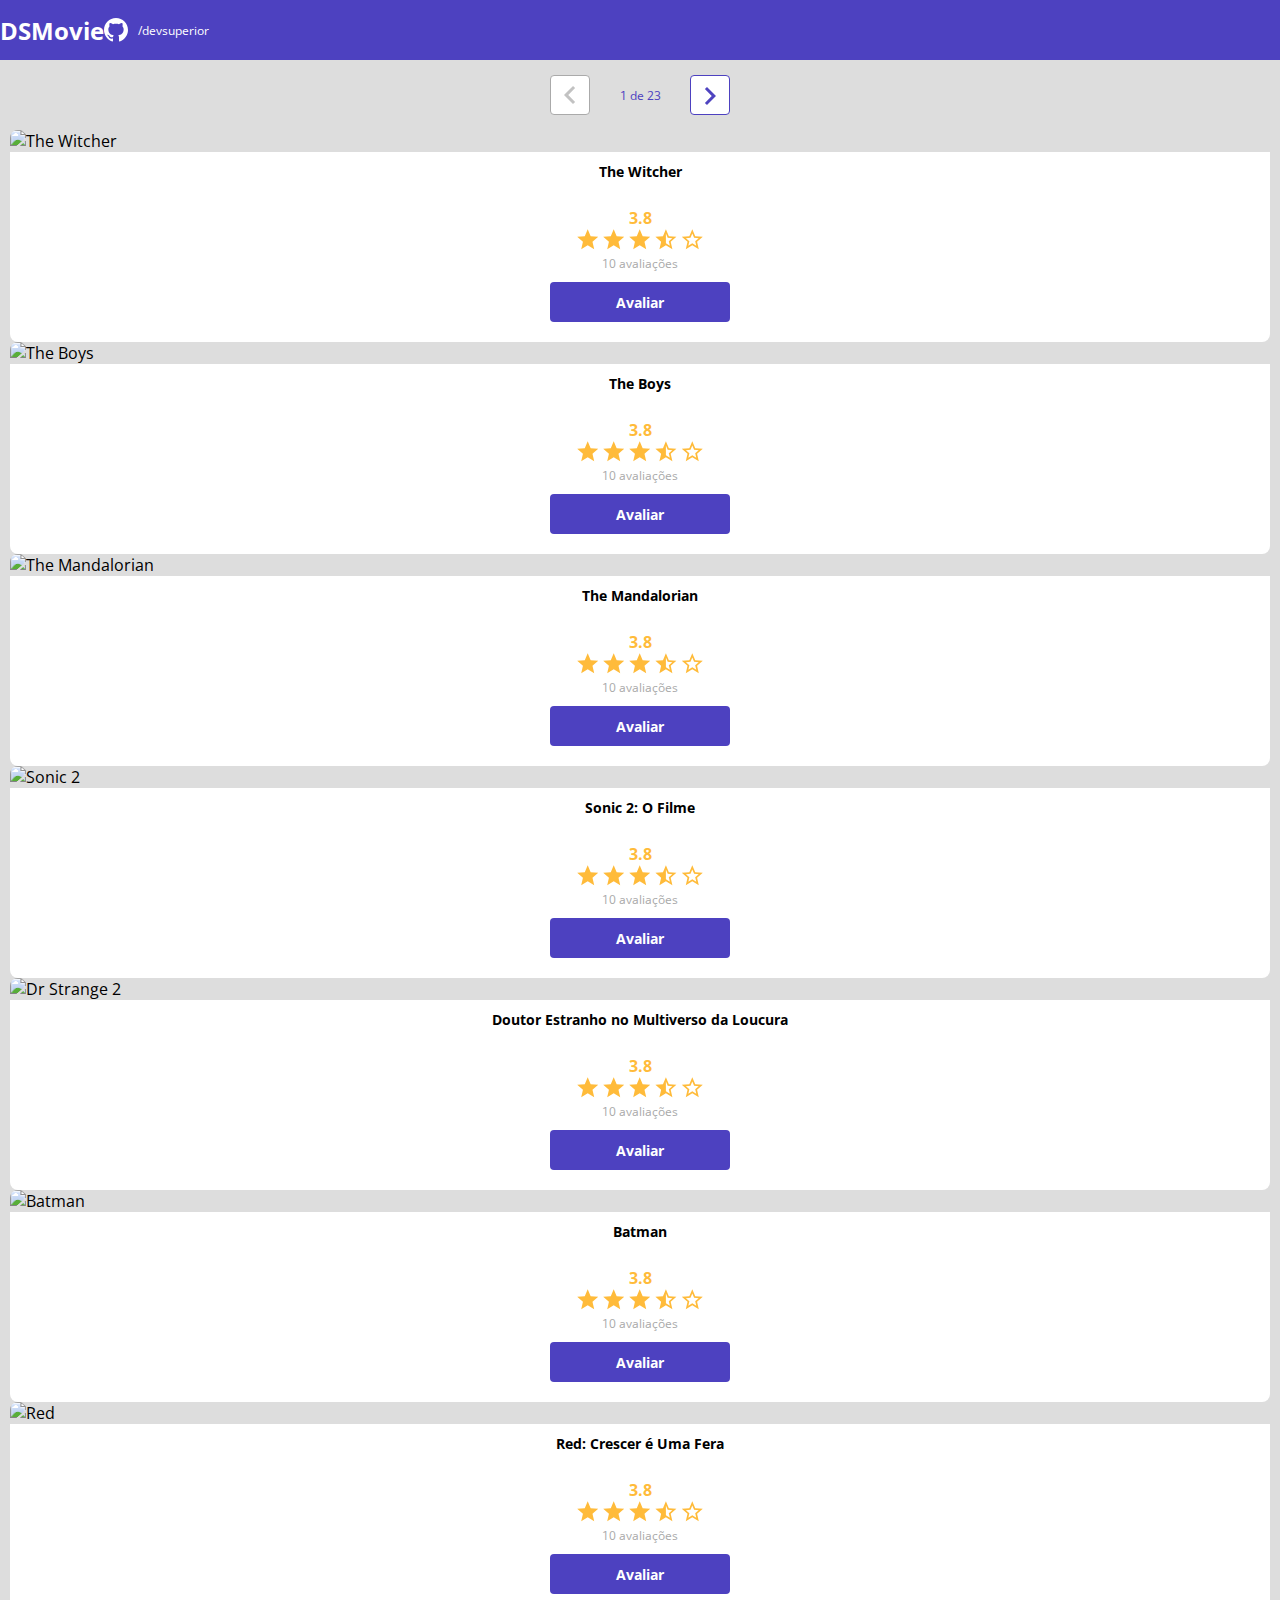
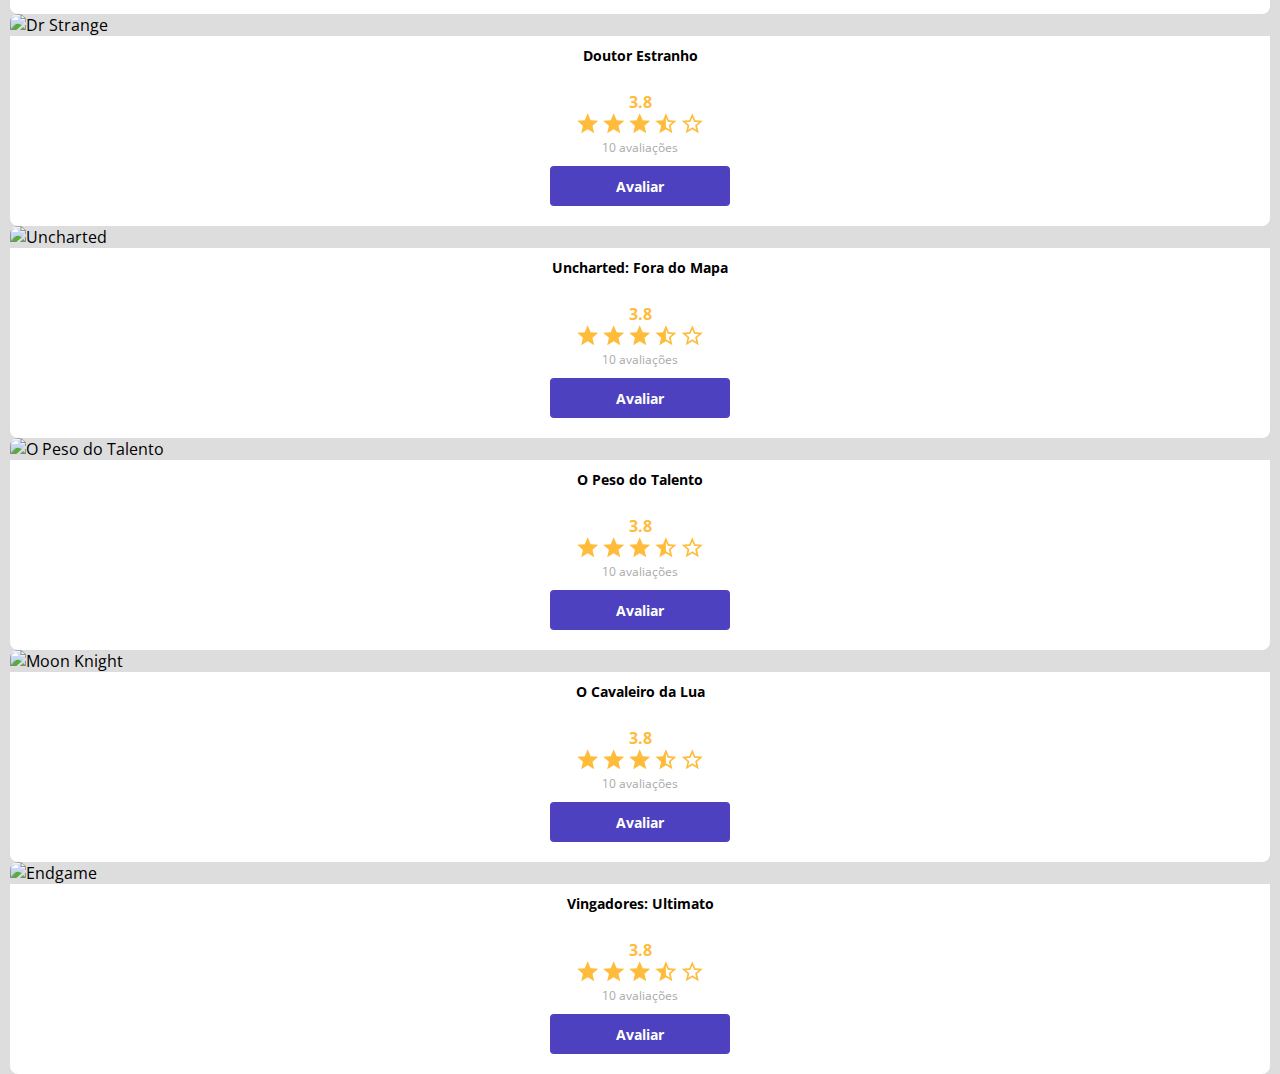
==== commit 71c7f6e6: "Componente de paginação" ====
--- a/index.html
+++ b/index.html
@@ -11,7 +11,6 @@
         integrity="sha384-1BmE4kWBq78iYhFldvKuhfTAU6auU8tT94WrHftjDbrCEXSU1oBoqyl2QvZ6jIW3" crossorigin="anonymous">
 
     <link rel="stylesheet" href="css/styles.css">
-
 </head>
 
 <body>
@@ -28,6 +27,21 @@
     <main>
         <section id="dsmovie-card-list" class="container">
 
+           <div class="dsmovie-pagination-container">
+               <div class="dsmovie-pagination-box">
+                   <button disabled>
+                       <img src="img/arrow.svg" alt="voltar">
+                   </button>
+                   <p>1 de 23</p>
+                   <button>
+                       <img class="dsmovie-flip-horizontal" src="img/arrow.svg" alt="próxima">
+                   </button>
+
+               </div>
+
+           </div>
+           
+           
             <div class="row">
 
                 <div class="col-sm-6 col-lg-4 col-xl-3 mb-3">
--- a/css/styles.css
+++ b/css/styles.css
@@ -62,7 +62,7 @@
 }
 
 #dsmovie-card-list {
-   padding: 40px 10px;
+   padding: 0 10px;
 
 }
 
@@ -173,4 +173,51 @@
     flex-direction: column;
     align-items: center;
     justify-content: space-between;
+}
+
+.dsmovie-pagination-container {
+    padding: 15px 0;
+    display: flex;
+    justify-content: center;
+}
+
+.dsmovie-pagination-box {
+    width: 180px;
+    display: flex;
+    justify-content: space-between;
+    align-items: center;
+}
+
+.dsmovie-pagination-box p {
+    margin: 0;
+    font-size: 12px;
+    color: var(--color-primary);
+    font-weight: 400;
+}
+
+.dsmovie-pagination-box button {
+    width: 40px;
+    height: 40px;
+    border: 1px solid var(--color-primary);
+    border-radius: 4px;
+    background-color: var(--white);
+    display: flex;
+    justify-content: center;
+    align-items: center;
+}
+
+.dsmovie-pagination-box button img {
+    filter:brightness(0) saturate(100%) invert(22%) sepia(29%) saturate(5247%) hue-rotate(235deg) brightness(101%) contrast(89%) ;
+}
+
+.dsmovie-pagination-box button:disabled {
+    border: 1px solid var(--text-light-gray);
+}
+
+.dsmovie-pagination-box button:disabled img {
+    filter: unset;
+}
+
+.dsmovie-flip-horizontal {
+    transform: rotate(180deg);
 }